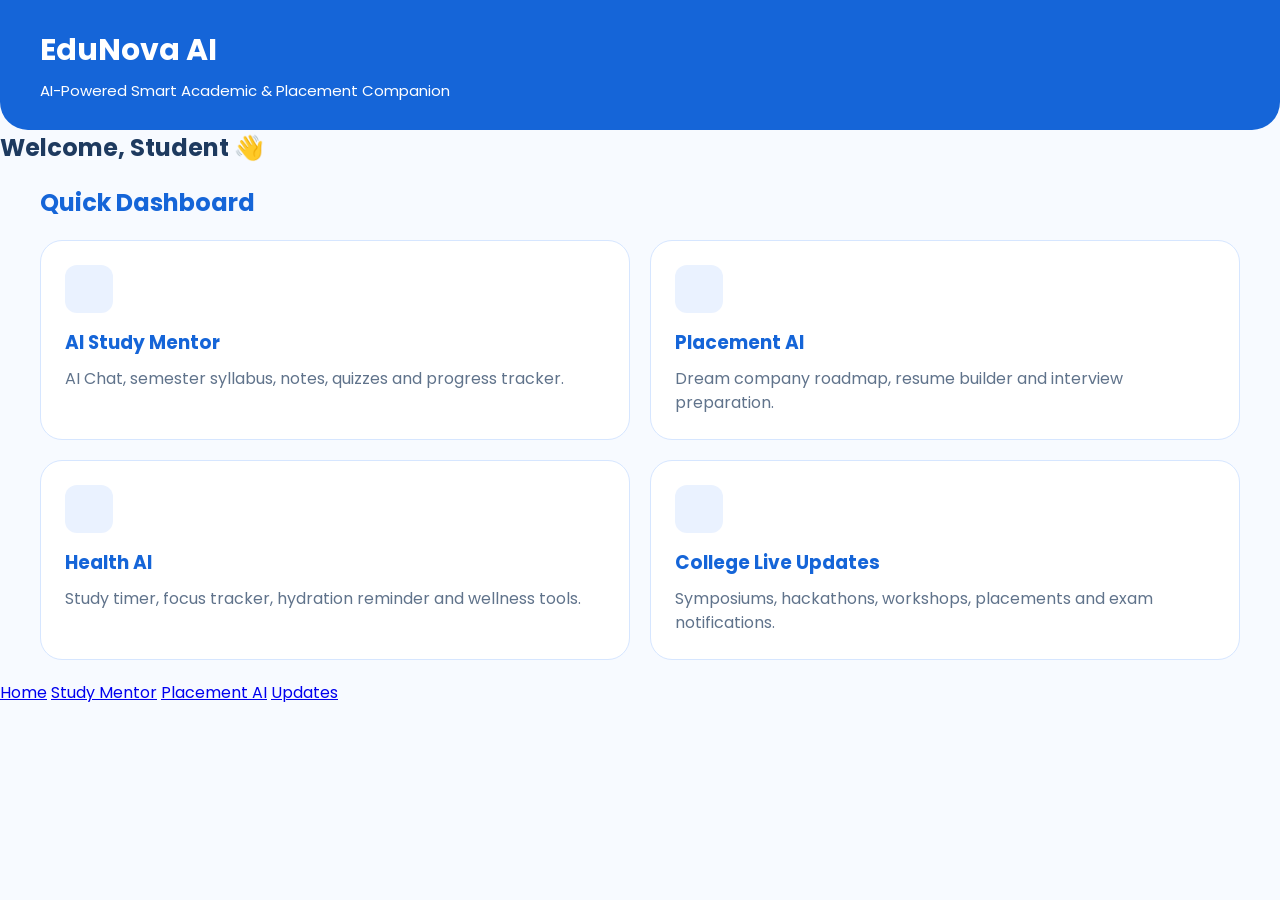
==== index.html @ f903f903 "Add files via upload" ====
<!DOCTYPE html>
<html lang="en">
<head>
    <meta charset="UTF-8">
    <meta name="viewport" content="width=device-width, initial-scale=1.0">
    <title>EduNova AI - Project Expo 2026</title>

    <link rel="stylesheet" href="style.css">
</head>

<body>

    <!-- Header -->

    <header class="header">

        <div class="logo">EduNova AI</div>

        <p>AI-Powered Smart Academic & Placement Companion</p>

    </header>

    <!-- Welcome -->

    <h2 id="welcomeName"></h2>

<script>
const name = localStorage.getItem("studentName") || "Student";
document.getElementById("welcomeName").innerHTML = "Welcome, " + name + " 👋";
</script>
    <!-- Dashboard -->

    <section class="dashboard">

        <h2>Quick Dashboard</h2>

        <div class="dashboard-grid">

            <!-- AI Study Mentor -->

            <a href="study.html" class="dashboard-card">

                <div class="card-icon"></div>

                <h3>AI Study Mentor</h3>

                <p>
                    AI Chat, semester syllabus, notes, quizzes and progress tracker.
                </p>

            </a>

            <!-- Placement AI -->

            <a href="placement.html" class="dashboard-card">

                <div class="card-icon"></div>

                <h3>Placement AI</h3>

                <p>
                    Dream company roadmap, resume builder and interview preparation.
                </p>

            </a>

            <!-- Health AI -->

            <a href="health.html" class="dashboard-card">

                <div class="card-icon"></div>

                <h3>Health AI</h3>

                <p>
                    Study timer, focus tracker, hydration reminder and wellness tools.
                </p>

            </a>

            <!-- College Updates -->

            <a href="updates.html" class="dashboard-card">

                <div class="card-icon"></div>

                <h3>College Live Updates</h3>

                <p>
                    Symposiums, hackathons, workshops, placements and exam notifications.
                </p>

            </a>

        </div>

    </section>

    <!-- Bottom Navigation -->

    <nav class="bottom-nav">

        <a href="index.html" class="active">Home</a>

        <a href="study.html">Study Mentor</a>

        <a href="placement.html">Placement AI</a>

        <a href="updates.html">Updates</a>

    </nav>

</body>
</html>
---- style.css ----
/* =====================================================
   EduNova AI - Project Expo 2026
   White + Light Blue Theme
===================================================== */

@import url('https://fonts.googleapis.com/css2?family=Poppins:wght@300;400;500;600;700&display=swap');

*{
    margin:0;
    padding:0;
    box-sizing:border-box;
    font-family:'Poppins',sans-serif;
}

body{
    background:#F7FAFF;
    color:#1E3A5F;
}

/* HEADER */

.header{
    background:#1565D8;
    color:white;
    padding:28px 40px;
    border-radius:0 0 28px 28px;
}

.logo{
    font-size:30px;
    font-weight:700;
}

.header p{
    margin-top:6px;
    font-size:15px;
}

/* WELCOME */

.welcome{
    padding:30px 40px 20px;
}

.welcome h1{
    color:#1565D8;
    font-size:30px;
    margin-bottom:8px;
}

.welcome p{
    color:#60738B;
}

/* SEARCH BOX */

.search-box{
    width:100%;
    padding:15px;
    border:1px solid #D6E6FF;
    border-radius:14px;
    margin-top:20px;
    outline:none;
    background:white;
}

.search-box:focus{
    border-color:#1565D8;
}

/* BUTTONS */

button{
    background:#1565D8;
    color:white;
    border:none;
    border-radius:12px;
    padding:12px 22px;
    cursor:pointer;
}

button:hover{
    background:#0B57D0;
}/* HOME DASHBOARD */

.dashboard{
    padding:20px 40px;
}

.dashboard h2{
    color:#1565D8;
    margin-bottom:20px;
}

.dashboard-grid{
    display:grid;
    grid-template-columns:repeat(2,1fr);
    gap:20px;
}

.dashboard-card{
    background:white;
    border:1px solid #D6E6FF;
    border-radius:22px;
    padding:24px;
    min-height:170px;
    transition:.3s;
    text-decoration:none;
    color:#1E3A5F;
}

.dashboard-card:hover{
    background:#F2F7FF;
    transform:translateY(-4px);
}

.card-icon{
    width:48px;
    height:48px;
    background:#EAF2FF;
    border-radius:12px;
    margin-bottom:15px;
}

.dashboard-card h3{
    color:#1565D8;
    margin-bottom:10px;
}

.dashboard-card p{
    color:#60738B;
    line-height:1.5;
}/* STUDY DASHBOARD */

.study-dashboard{
    display:grid;
    grid-template-columns:repeat(2,1fr);
    gap:20px;
    padding:20px 40px;
}

.study-card{
    background:#EAF2FF;
    border:1px solid #D6E6FF;
    border-radius:20px;
    padding:22px;
    min-height:180px;
}

.study-card h3{
    color:#1565D8;
    margin-bottom:12px;
}

.study-card p{
    color:#60738B;
    line-height:1.5;
}

/* Semester Subjects */

.mini-subjects{
    display:grid;
    grid-template-columns:repeat(2,1fr);
    gap:8px;
    margin-top:10px;
}

.mini-subjects span{
    background:white;
    border:1px solid #D6E6FF;
    border-radius:10px;
    padding:8px;
    color:#1565D8;
    font-size:12px;
    text-align:center;
}/* AI QUIZ */

.quiz-options{
    display:grid;
    grid-template-columns:repeat(2,1fr);
    gap:10px;
    margin:15px 0;
}

.quiz-btn{
    background:white;
    color:#1565D8;
    border:1px solid #D6E6FF;
}

/* PROGRESS */

.progress-bar{
    width:100%;
    height:10px;
    background:#DCEBFF;
    border-radius:20px;
    overflow:hidden;
    margin:12px 0;
}

.progress-fill{
    width:45%;
    height:100%;
    background:#1565D8;
}

/* AI CHAT */

.ai-chat-box{
    margin:20px 40px;
    background:white;
    border:1px solid #D6E6FF;
    border-radius:20px;
    padding:22px;
}

.chat-input{
    width:100%;
    padding:12px;
    border:1px solid #D6E6FF;
    border-radius:12px;
    margin:15px 0;
    outline:none;
}

.chat-response{
    margin-top:15px;
    background:#F7FAFF;
    border-left:4px solid #1565D8;
    padding:15px;
    border-radius:10px;
}/* PLACEMENT / HEALTH / UPDATES */

.placement-dashboard,
.health-dashboard{
    display:grid;
    grid-template-columns:repeat(2,1fr);
    gap:20px;
    padding:20px 40px;
}

.placement-dashboard-card,
.health-card{
    background:#EAF2FF;
    border:1px solid #D6E6FF;
    border-radius:20px;
    padding:22px;
    min-height:170px;
}

.updates-page{
    padding:20px 40px;
}

.update-card{
    background:#EAF2FF;
    border-left:5px solid #1565D8;
    border-radius:18px;
    padding:18px;
    margin-bottom:15px;
}

/* BACK BUTTON */

.back-home{
    display:flex;
    justify-content:center;
    margin:30px;
}

.back-dashboard-btn{
    background:#1565D8;
    color:white;
    text-decoration:none;
    padding:14px 28px;
    border-radius:12px;
    font-weight:600;
}

/* LOGIN PAGE */

.login-page{
    display:flex;
    justify-content:center;
    align-items:center;
    min-height:100vh;
}

.login-container{
    width:100%;
    max-width:460px;
    padding:20px;
}

.login-card{
    background:white;
    border:1px solid #D6E6FF;
    border-radius:24px;
    padding:28px;
    box-shadow:0 8px 20px rgba(21,101,216,.08);
}

.login-card input,
.login-card select{
    width:100%;
    padding:14px;
    border:1px solid #D6E6FF;
    border-radius:12px;
    margin-top:6px;
    margin-bottom:15px;
}

.login-btn{
    width:100%;
    padding:15px;
}/* MOBILE */

@media (max-width:768px){

.dashboard-grid,
.study-dashboard,
.placement-dashboard,
.health-dashboard,
.mini-subjects{
    grid-template-columns:1fr;
}

.dashboard,
.welcome,
.study-dashboard,
.ai-chat-box,
.placement-dashboard,
.health-dashboard,
.updates-page{
    padding:20px;
}

.header{
    padding:22px;
}

.logo{
    font-size:24px;
}

.welcome h1{
    font-size:24px;
}

}
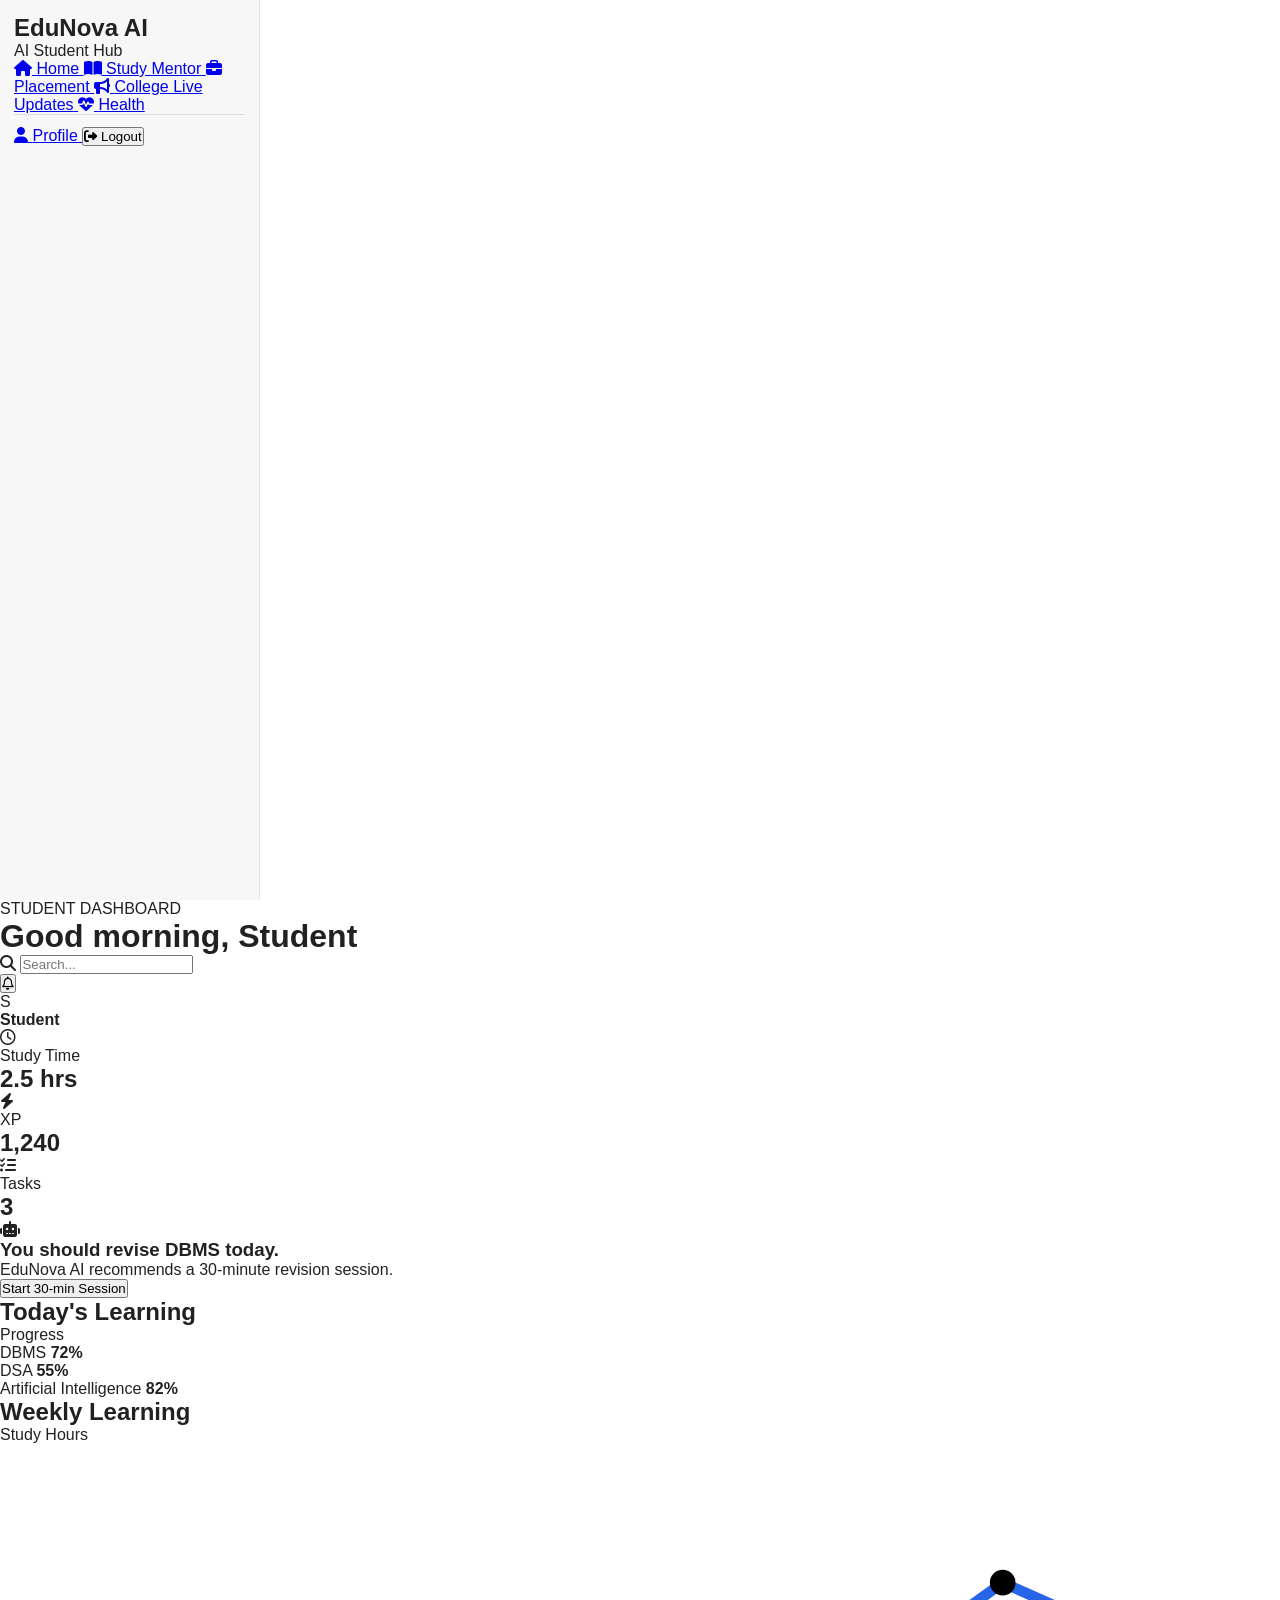
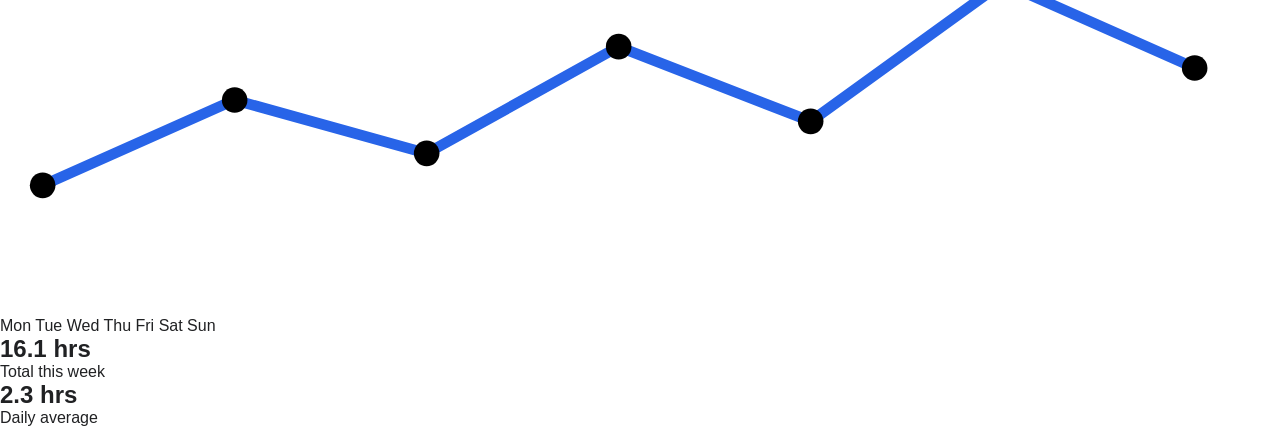
==== commit 854a8717: "Update EduNova AI project" ====
--- a/index.html
+++ b/index.html
@@ -1,114 +1,701 @@
 <!DOCTYPE html>
 <html lang="en">
+
 <head>
+
     <meta charset="UTF-8">
-    <meta name="viewport" content="width=device-width, initial-scale=1.0">
-    <title>EduNova AI - Project Expo 2026</title>
+
+    <meta name="viewport"
+          content="width=device-width, initial-scale=1.0">
+
+    <title>EduNova AI | Dashboard</title>
 
     <link rel="stylesheet" href="style.css">
+
+    <link rel="stylesheet"
+          href="https://cdnjs.cloudflare.com/ajax/libs/font-awesome/6.7.2/css/all.min.css">
+
 </head>
 
+
 <body>
 
-    <!-- Header -->
-
-    <header class="header">
-
-        <div class="logo">EduNova AI</div>
-
-        <p>AI-Powered Smart Academic & Placement Companion</p>
+
+<!-- =====================================================
+     SIDEBAR
+===================================================== -->
+
+<aside class="sidebar">
+
+
+    <div class="sidebar-logo">
+
+        <h2>EduNova AI</h2>
+
+        <p>AI Student Hub</p>
+
+    </div>
+
+
+    <nav class="sidebar-menu">
+
+
+        <a href="index.html"
+           class="sidebar-link active">
+
+            <i class="fas fa-house"></i>
+
+            <span>Home</span>
+
+        </a>
+
+
+        <a href="study.html"
+           class="sidebar-link">
+
+            <i class="fas fa-book-open"></i>
+
+            <span>Study Mentor</span>
+
+        </a>
+
+
+        <a href="placement.html"
+           class="sidebar-link">
+
+            <i class="fas fa-briefcase"></i>
+
+            <span>Placement</span>
+
+        </a>
+
+
+        <a href="updates.html"
+           class="sidebar-link">
+
+            <i class="fas fa-bullhorn"></i>
+
+            <span>College Live Updates</span>
+
+        </a>
+
+
+        <a href="health.html"
+           class="sidebar-link">
+
+            <i class="fas fa-heart-pulse"></i>
+
+            <span>Health</span>
+
+        </a>
+
+
+    </nav>
+
+
+    <div class="sidebar-bottom">
+
+
+        <a href="#"
+           class="sidebar-link">
+
+            <i class="fas fa-user"></i>
+
+            <span>Profile</span>
+
+        </a>
+
+
+        <button class="logout-button"
+                onclick="logoutStudent()">
+
+            <i class="fas fa-right-from-bracket"></i>
+
+            <span>Logout</span>
+
+        </button>
+
+
+    </div>
+
+
+</aside>
+
+
+
+<!-- =====================================================
+     MAIN CONTENT
+===================================================== -->
+
+<main class="main-content">
+
+
+    <!-- TOP HEADER -->
+
+    <header class="top-header">
+
+
+        <div class="welcome-area">
+
+            <p class="dashboard-label">
+                STUDENT DASHBOARD
+            </p>
+
+
+            <h1 id="greetingText">
+                Good afternoon,
+                <span id="studentNameDisplay">
+                    Student
+                </span>
+            </h1>
+
+        </div>
+
+
+
+        <div class="header-actions">
+
+
+            <div class="search-box">
+
+                <i class="fas fa-search"></i>
+
+                <input
+                    type="text"
+                    placeholder="Search..."
+                >
+
+            </div>
+
+
+            <button class="notification-button">
+
+                <i class="far fa-bell"></i>
+
+            </button>
+
+
+            <div class="profile-area">
+
+
+                <div class="profile-circle"
+                     id="profileInitial">
+
+                    J
+
+                </div>
+
+
+                <strong id="profileName">
+
+                    Student
+
+                </strong>
+
+
+            </div>
+
+
+        </div>
+
 
     </header>
 
-    <!-- Welcome -->
-
-    <h2 id="welcomeName"></h2>
+
+
+    <!-- =================================================
+         STAT CARDS
+    ================================================== -->
+
+    <section class="stats">
+
+
+        <div class="stat-card">
+
+
+            <div class="stat-icon">
+
+                <i class="far fa-clock"></i>
+
+            </div>
+
+
+            <p>
+                Study Time
+            </p>
+
+
+            <h2>
+                2.5 hrs
+            </h2>
+
+
+        </div>
+
+
+
+        <div class="stat-card">
+
+
+            <div class="stat-icon">
+
+                <i class="fas fa-bolt"></i>
+
+            </div>
+
+
+            <p>
+                XP
+            </p>
+
+
+            <h2>
+                1,240
+            </h2>
+
+
+        </div>
+
+
+
+        <div class="stat-card">
+
+
+            <div class="stat-icon">
+
+                <i class="fas fa-list-check"></i>
+
+            </div>
+
+
+            <p>
+                Tasks
+            </p>
+
+
+            <h2>
+                3
+            </h2>
+
+
+        </div>
+
+
+    </section>
+
+
+
+    <!-- =================================================
+         AI RECOMMENDATION
+    ================================================== -->
+
+    <section class="ai-card">
+
+
+        <div class="ai-message">
+
+
+            <div class="ai-icon">
+
+                <i class="fas fa-robot"></i>
+
+            </div>
+
+
+            <div>
+
+                <h3>
+                    You should revise DBMS today.
+                </h3>
+
+
+                <p>
+                    EduNova AI recommends a
+                    30-minute revision session.
+                </p>
+
+            </div>
+
+
+        </div>
+
+
+        <button class="start-button">
+
+            Start 30-min Session
+
+        </button>
+
+
+    </section>
+
+
+
+    <!-- =================================================
+         LEARNING SECTION
+    ================================================== -->
+
+    <section class="learning-grid">
+
+
+        <!-- TODAY'S LEARNING -->
+
+        <div class="learning-card">
+
+
+            <div class="card-title">
+
+                <h2>
+                    Today's Learning
+                </h2>
+
+
+                <span>
+                    Progress
+                </span>
+
+            </div>
+
+
+            <!-- DBMS -->
+
+            <div class="subject-row">
+
+
+                <div class="subject-header">
+
+                    <span>
+                        DBMS
+                    </span>
+
+                    <strong>
+                        72%
+                    </strong>
+
+                </div>
+
+
+                <div class="progress-bar">
+
+                    <div
+                        class="progress-fill"
+                        style="width:72%;">
+                    </div>
+
+                </div>
+
+
+            </div>
+
+
+
+            <!-- DSA -->
+
+            <div class="subject-row">
+
+
+                <div class="subject-header">
+
+                    <span>
+                        DSA
+                    </span>
+
+                    <strong>
+                        55%
+                    </strong>
+
+                </div>
+
+
+                <div class="progress-bar">
+
+                    <div
+                        class="progress-fill"
+                        style="width:55%;">
+                    </div>
+
+                </div>
+
+
+            </div>
+
+
+
+            <!-- AI -->
+
+            <div class="subject-row">
+
+
+                <div class="subject-header">
+
+                    <span>
+                        Artificial Intelligence
+                    </span>
+
+                    <strong>
+                        82%
+                    </strong>
+
+                </div>
+
+
+                <div class="progress-bar">
+
+                    <div
+                        class="progress-fill"
+                        style="width:82%;">
+                    </div>
+
+                </div>
+
+
+            </div>
+
+
+        </div>
+
+
+
+        <!-- =================================================
+             WEEKLY LEARNING
+        ================================================== -->
+
+        <div class="learning-card weekly-card">
+
+
+            <div class="card-title">
+
+                <h2>
+                    Weekly Learning
+                </h2>
+
+
+                <span>
+                    Study Hours
+                </span>
+
+            </div>
+
+
+
+            <div class="chart">
+
+
+                <div class="chart-lines">
+
+                    <span></span>
+
+                    <span></span>
+
+                    <span></span>
+
+                </div>
+
+
+                <svg
+                    viewBox="0 0 600 220"
+                    preserveAspectRatio="none"
+                    class="chart-svg">
+
+
+                    <polyline
+                        points="
+                        20,160
+                        110,120
+                        200,145
+                        290,95
+                        380,130
+                        470,65
+                        560,105
+                        "
+                        fill="none"
+                        stroke="#2864e8"
+                        stroke-width="5"
+                        stroke-linecap="round"
+                        stroke-linejoin="round">
+                    </polyline>
+
+
+                    <circle
+                        cx="20"
+                        cy="160"
+                        r="6">
+                    </circle>
+
+
+                    <circle
+                        cx="110"
+                        cy="120"
+                        r="6">
+                    </circle>
+
+
+                    <circle
+                        cx="200"
+                        cy="145"
+                        r="6">
+                    </circle>
+
+
+                    <circle
+                        cx="290"
+                        cy="95"
+                        r="6">
+                    </circle>
+
+
+                    <circle
+                        cx="380"
+                        cy="130"
+                        r="6">
+                    </circle>
+
+
+                    <circle
+                        cx="470"
+                        cy="65"
+                        r="6">
+                    </circle>
+
+
+                    <circle
+                        cx="560"
+                        cy="105"
+                        r="6">
+                    </circle>
+
+
+                </svg>
+
+
+                <div class="chart-days">
+
+                    <span>Mon</span>
+
+                    <span>Tue</span>
+
+                    <span>Wed</span>
+
+                    <span>Thu</span>
+
+                    <span>Fri</span>
+
+                    <span>Sat</span>
+
+                    <span>Sun</span>
+
+                </div>
+
+
+            </div>
+
+
+
+            <div class="weekly-summary">
+
+
+                <div>
+
+                    <h2>
+                        16.1 hrs
+                    </h2>
+
+                    <p>
+                        Total this week
+                    </p>
+
+                </div>
+
+
+                <div>
+
+                    <h2>
+                        2.3 hrs
+                    </h2>
+
+                    <p>
+                        Daily average
+                    </p>
+
+                </div>
+
+
+            </div>
+
+
+        </div>
+
+
+    </section>
+
+
+
+</main>
+
+
+
+<!-- =====================================================
+     JAVASCRIPT
+===================================================== -->
 
 <script>
-const name = localStorage.getItem("studentName") || "Student";
-document.getElementById("welcomeName").innerHTML = "Welcome, " + name + " 👋";
+
+    /* Get student information */
+
+    const studentName =
+        localStorage.getItem("studentName")
+        || "Student";
+
+
+    /* Greeting */
+
+    const hour =
+        new Date().getHours();
+
+
+    let greeting =
+        "Good morning,";
+
+
+    if (hour >= 12 && hour < 17) {
+
+        greeting =
+            "Good afternoon,";
+
+    }
+    else if (hour >= 17) {
+
+        greeting =
+            "Good evening,";
+
+    }
+
+
+    document.getElementById("greetingText").innerHTML =
+        greeting +
+        ' <span id="studentNameDisplay">' +
+        studentName +
+        '</span>';
+
+
+    /* Profile name */
+
+    document.getElementById("profileName").textContent =
+        studentName;
+
+
+    /* Profile initial */
+
+    document.getElementById("profileInitial").textContent =
+        studentName.charAt(0).toUpperCase();
+
+
 </script>
-    <!-- Dashboard -->
-
-    <section class="dashboard">
-
-        <h2>Quick Dashboard</h2>
-
-        <div class="dashboard-grid">
-
-            <!-- AI Study Mentor -->
-
-            <a href="study.html" class="dashboard-card">
-
-                <div class="card-icon"></div>
-
-                <h3>AI Study Mentor</h3>
-
-                <p>
-                    AI Chat, semester syllabus, notes, quizzes and progress tracker.
-                </p>
-
-            </a>
-
-            <!-- Placement AI -->
-
-            <a href="placement.html" class="dashboard-card">
-
-                <div class="card-icon"></div>
-
-                <h3>Placement AI</h3>
-
-                <p>
-                    Dream company roadmap, resume builder and interview preparation.
-                </p>
-
-            </a>
-
-            <!-- Health AI -->
-
-            <a href="health.html" class="dashboard-card">
-
-                <div class="card-icon"></div>
-
-                <h3>Health AI</h3>
-
-                <p>
-                    Study timer, focus tracker, hydration reminder and wellness tools.
-                </p>
-
-            </a>
-
-            <!-- College Updates -->
-
-            <a href="updates.html" class="dashboard-card">
-
-                <div class="card-icon"></div>
-
-                <h3>College Live Updates</h3>
-
-                <p>
-                    Symposiums, hackathons, workshops, placements and exam notifications.
-                </p>
-
-            </a>
-
-        </div>
-
-    </section>
-
-    <!-- Bottom Navigation -->
-
-    <nav class="bottom-nav">
-
-        <a href="index.html" class="active">Home</a>
-
-        <a href="study.html">Study Mentor</a>
-
-        <a href="placement.html">Placement AI</a>
-
-        <a href="updates.html">Updates</a>
-
-    </nav>
+
+
+<script src="script.js"></script>
+
 
 </body>
+
 </html>
--- a/style.css
+++ b/style.css
@@ -1,352 +1,1006 @@
-/* =====================================================
-   EduNova AI - Project Expo 2026
-   White + Light Blue Theme
-===================================================== */
-
-@import url('https://fonts.googleapis.com/css2?family=Poppins:wght@300;400;500;600;700&display=swap');
-
-*{
-    margin:0;
-    padding:0;
-    box-sizing:border-box;
-    font-family:'Poppins',sans-serif;
-}
-
-body{
-    background:#F7FAFF;
-    color:#1E3A5F;
-}
-
-/* HEADER */
-
-.header{
-    background:#1565D8;
-    color:white;
-    padding:28px 40px;
-    border-radius:0 0 28px 28px;
-}
-
-.logo{
-    font-size:30px;
-    font-weight:700;
-}
-
-.header p{
-    margin-top:6px;
-    font-size:15px;
-}
-
-/* WELCOME */
-
-.welcome{
-    padding:30px 40px 20px;
-}
-
-.welcome h1{
-    color:#1565D8;
-    font-size:30px;
-    margin-bottom:8px;
-}
-
-.welcome p{
-    color:#60738B;
-}
-
-/* SEARCH BOX */
-
-.search-box{
-    width:100%;
-    padding:15px;
-    border:1px solid #D6E6FF;
-    border-radius:14px;
-    margin-top:20px;
-    outline:none;
-    background:white;
-}
-
-.search-box:focus{
-    border-color:#1565D8;
-}
-
-/* BUTTONS */
-
-button{
-    background:#1565D8;
-    color:white;
-    border:none;
-    border-radius:12px;
-    padding:12px 22px;
-    cursor:pointer;
-}
-
-button:hover{
-    background:#0B57D0;
-}/* HOME DASHBOARD */
-
-.dashboard{
-    padding:20px 40px;
-}
-
-.dashboard h2{
-    color:#1565D8;
-    margin-bottom:20px;
-}
-
-.dashboard-grid{
-    display:grid;
-    grid-template-columns:repeat(2,1fr);
-    gap:20px;
-}
-
-.dashboard-card{
-    background:white;
-    border:1px solid #D6E6FF;
-    border-radius:22px;
-    padding:24px;
-    min-height:170px;
-    transition:.3s;
-    text-decoration:none;
-    color:#1E3A5F;
-}
-
-.dashboard-card:hover{
-    background:#F2F7FF;
-    transform:translateY(-4px);
-}
-
-.card-icon{
-    width:48px;
-    height:48px;
-    background:#EAF2FF;
-    border-radius:12px;
-    margin-bottom:15px;
-}
-
-.dashboard-card h3{
-    color:#1565D8;
-    margin-bottom:10px;
-}
-
-.dashboard-card p{
-    color:#60738B;
-    line-height:1.5;
-}/* STUDY DASHBOARD */
-
-.study-dashboard{
-    display:grid;
-    grid-template-columns:repeat(2,1fr);
-    gap:20px;
-    padding:20px 40px;
-}
-
-.study-card{
-    background:#EAF2FF;
-    border:1px solid #D6E6FF;
-    border-radius:20px;
-    padding:22px;
-    min-height:180px;
-}
-
-.study-card h3{
-    color:#1565D8;
-    margin-bottom:12px;
-}
-
-.study-card p{
-    color:#60738B;
-    line-height:1.5;
-}
-
-/* Semester Subjects */
-
-.mini-subjects{
-    display:grid;
-    grid-template-columns:repeat(2,1fr);
-    gap:8px;
-    margin-top:10px;
-}
-
-.mini-subjects span{
-    background:white;
-    border:1px solid #D6E6FF;
-    border-radius:10px;
-    padding:8px;
-    color:#1565D8;
-    font-size:12px;
-    text-align:center;
-}/* AI QUIZ */
-
-.quiz-options{
-    display:grid;
-    grid-template-columns:repeat(2,1fr);
-    gap:10px;
-    margin:15px 0;
-}
-
-.quiz-btn{
-    background:white;
-    color:#1565D8;
-    border:1px solid #D6E6FF;
-}
-
-/* PROGRESS */
-
-.progress-bar{
-    width:100%;
-    height:10px;
-    background:#DCEBFF;
-    border-radius:20px;
-    overflow:hidden;
-    margin:12px 0;
-}
-
-.progress-fill{
-    width:45%;
-    height:100%;
-    background:#1565D8;
-}
-
-/* AI CHAT */
-
-.ai-chat-box{
-    margin:20px 40px;
-    background:white;
-    border:1px solid #D6E6FF;
-    border-radius:20px;
-    padding:22px;
-}
-
-.chat-input{
-    width:100%;
-    padding:12px;
-    border:1px solid #D6E6FF;
-    border-radius:12px;
-    margin:15px 0;
-    outline:none;
-}
-
-.chat-response{
-    margin-top:15px;
-    background:#F7FAFF;
-    border-left:4px solid #1565D8;
-    padding:15px;
-    border-radius:10px;
-}/* PLACEMENT / HEALTH / UPDATES */
-
-.placement-dashboard,
-.health-dashboard{
-    display:grid;
-    grid-template-columns:repeat(2,1fr);
-    gap:20px;
-    padding:20px 40px;
-}
-
-.placement-dashboard-card,
-.health-card{
-    background:#EAF2FF;
-    border:1px solid #D6E6FF;
-    border-radius:20px;
-    padding:22px;
-    min-height:170px;
-}
-
-.updates-page{
-    padding:20px 40px;
-}
-
-.update-card{
-    background:#EAF2FF;
-    border-left:5px solid #1565D8;
-    border-radius:18px;
-    padding:18px;
-    margin-bottom:15px;
-}
-
-/* BACK BUTTON */
-
-.back-home{
-    display:flex;
-    justify-content:center;
-    margin:30px;
-}
-
-.back-dashboard-btn{
-    background:#1565D8;
-    color:white;
-    text-decoration:none;
-    padding:14px 28px;
-    border-radius:12px;
-    font-weight:600;
-}
-
-/* LOGIN PAGE */
-
-.login-page{
-    display:flex;
-    justify-content:center;
-    align-items:center;
-    min-height:100vh;
-}
-
-.login-container{
-    width:100%;
-    max-width:460px;
-    padding:20px;
-}
-
-.login-card{
-    background:white;
-    border:1px solid #D6E6FF;
-    border-radius:24px;
-    padding:28px;
-    box-shadow:0 8px 20px rgba(21,101,216,.08);
-}
-
-.login-card input,
-.login-card select{
-    width:100%;
-    padding:14px;
-    border:1px solid #D6E6FF;
-    border-radius:12px;
-    margin-top:6px;
-    margin-bottom:15px;
-}
-
-.login-btn{
-    width:100%;
-    padding:15px;
-}/* MOBILE */
-
-@media (max-width:768px){
-
-.dashboard-grid,
-.study-dashboard,
-.placement-dashboard,
-.health-dashboard,
-.mini-subjects{
-    grid-template-columns:1fr;
-}
-
-.dashboard,
-.welcome,
-.study-dashboard,
-.ai-chat-box,
-.placement-dashboard,
-.health-dashboard,
-.updates-page{
-    padding:20px;
-}
-
-.header{
-    padding:22px;
-}
-
-.logo{
-    font-size:24px;
-}
-
-.welcome h1{
-    font-size:24px;
-}
-
+/* =========================================================
+   EDUNOVA AI — PROFESSIONAL CHAT UI
+   Grey / Black Professional Theme
+========================================================= */
+
+* {
+    margin: 0;
+    padding: 0;
+    box-sizing: border-box;
+}
+
+body {
+    font-family: Arial, Helvetica, sans-serif;
+    background: #ffffff;
+    color: #202123;
+    height: 100vh;
+    overflow: hidden;
+}
+
+/* =========================================================
+   APP
+========================================================= */
+
+.app {
+    display: flex;
+    width: 100%;
+    height: 100vh;
+}
+
+/* =========================================================
+   SIDEBAR
+========================================================= */
+
+.sidebar {
+    width: 260px;
+    height: 100vh;
+
+    background: #f7f7f8;
+    border-right: 1px solid #e5e5e5;
+
+    display: flex;
+    flex-direction: column;
+
+    padding: 14px;
+}
+
+/* =========================================================
+   BRAND
+========================================================= */
+
+.brand {
+    display: flex;
+    align-items: center;
+    gap: 10px;
+
+    padding: 10px;
+    margin-bottom: 12px;
+}
+
+.brand-icon {
+    width: 38px;
+    height: 38px;
+
+    border-radius: 10px;
+
+    background: #202123;
+    color: #ffffff;
+
+    display: flex;
+    align-items: center;
+    justify-content: center;
+
+    font-size: 18px;
+    font-weight: 700;
+}
+
+.brand-text {
+    font-size: 18px;
+    font-weight: 700;
+    color: #202123;
+}
+
+.brand-subtitle {
+    margin-top: 2px;
+    font-size: 10px;
+    color: #777777;
+}
+
+/* =========================================================
+   NEW CHAT
+========================================================= */
+
+.new-chat {
+    width: 100%;
+
+    border: 1px solid #d9d9d9;
+    background: #ffffff;
+
+    border-radius: 9px;
+
+    padding: 11px;
+
+    cursor: pointer;
+
+    font-size: 14px;
+    color: #303030;
+
+    text-align: left;
+
+    display: flex;
+    align-items: center;
+
+    gap: 10px;
+
+    margin-bottom: 18px;
+
+    transition: 0.2s ease;
+}
+
+.new-chat:hover {
+    background: #eeeeee;
+}
+
+.new-chat svg {
+    width: 17px;
+    height: 17px;
+
+    stroke: currentColor;
+    stroke-width: 1.8;
+
+    fill: none;
+}
+
+/* =========================================================
+   HISTORY
+========================================================= */
+
+.sidebar-title {
+    font-size: 11px;
+    color: #888888;
+
+    padding: 8px 10px;
+
+    text-transform: uppercase;
+    letter-spacing: 0.5px;
+}
+
+.history {
+    flex: 1;
+    overflow-y: auto;
+}
+
+.history-item {
+    padding: 10px;
+
+    border-radius: 8px;
+
+    font-size: 13px;
+    color: #333333;
+
+    cursor: pointer;
+
+    white-space: nowrap;
+    overflow: hidden;
+    text-overflow: ellipsis;
+
+    transition: 0.2s ease;
+}
+
+.history-item:hover {
+    background: #e9e9e9;
+}
+
+/* =========================================================
+   SIDEBAR STATUS
+========================================================= */
+
+.sidebar-bottom {
+    border-top: 1px solid #dddddd;
+    padding-top: 12px;
+}
+
+.status {
+    display: flex;
+    align-items: center;
+
+    gap: 8px;
+
+    padding: 8px 10px;
+
+    font-size: 12px;
+    color: #555555;
+}
+
+.status-dot {
+    width: 8px;
+    height: 8px;
+
+    background: #aaaaaa;
+
+    border-radius: 50%;
+}
+
+.status-dot.online {
+    background: #4b5563;
+}
+
+.model-name {
+    padding: 5px 10px 10px;
+
+    font-size: 10px;
+    color: #999999;
+}
+
+/* =========================================================
+   MAIN
+========================================================= */
+
+.main {
+    flex: 1;
+
+    display: flex;
+    flex-direction: column;
+
+    min-width: 0;
+}
+
+/* =========================================================
+   TOP BAR
+========================================================= */
+
+.topbar {
+    height: 58px;
+
+    border-bottom: 1px solid #e5e5e5;
+
+    display: flex;
+    align-items: center;
+    justify-content: space-between;
+
+    padding: 0 22px;
+
+    background: #ffffff;
+}
+
+.top-title {
+    font-size: 15px;
+    font-weight: 600;
+    color: #202123;
+}
+
+.top-status {
+    display: flex;
+    align-items: center;
+    gap: 8px;
+}
+
+/* =========================================================
+   READY BADGE
+========================================================= */
+
+#aiBadge {
+    background: #f3f4f6;
+
+    color: #374151;
+
+    border: 1px solid #e5e7eb;
+
+    padding: 5px 10px;
+
+    border-radius: 20px;
+
+    font-size: 10px;
+    font-weight: 700;
+}
+
+/* =========================================================
+   CHAT AREA
+========================================================= */
+
+.chat-area {
+    flex: 1;
+
+    overflow-y: auto;
+
+    scroll-behavior: smooth;
+}
+
+/* =========================================================
+   WELCOME
+========================================================= */
+
+.welcome {
+    max-width: 800px;
+
+    margin: 0 auto;
+
+    padding: 90px 20px 30px;
+
+    text-align: center;
+}
+
+.welcome-icon {
+    width: 58px;
+    height: 58px;
+
+    margin: 0 auto 18px;
+
+    background: #202123;
+    color: #ffffff;
+
+    border-radius: 16px;
+
+    display: flex;
+    align-items: center;
+    justify-content: center;
+
+    font-size: 27px;
+}
+
+.welcome h1 {
+    font-size: 30px;
+
+    margin-bottom: 10px;
+
+    color: #202123;
+}
+
+.welcome p {
+    color: #777777;
+
+    font-size: 14px;
+
+    line-height: 1.6;
+}
+
+/* =========================================================
+   SUGGESTION CARDS
+========================================================= */
+
+.suggestions {
+    display: grid;
+
+    grid-template-columns: repeat(2, 1fr);
+
+    gap: 10px;
+
+    margin-top: 30px;
+}
+
+.suggestion {
+    background: #ffffff;
+
+    border: 1px solid #dddddd;
+
+    border-radius: 12px;
+
+    padding: 15px;
+
+    text-align: left;
+
+    cursor: pointer;
+
+    font-size: 13px;
+
+    color: #303030;
+
+    transition: 0.2s ease;
+}
+
+.suggestion:hover {
+    background: #f5f5f5;
+
+    border-color: #cfcfcf;
+
+    transform: translateY(-1px);
+}
+
+.suggestion strong {
+    display: block;
+
+    margin-bottom: 5px;
+
+    color: #303030;
+}
+
+.suggestion span {
+    color: #777777;
+}
+
+/* =========================================================
+   MESSAGES
+========================================================= */
+
+.messages {
+    width: 100%;
+}
+
+.message {
+    width: 100%;
+
+    padding: 22px 20px;
+}
+
+.message-inner {
+    max-width: 820px;
+
+    margin: 0 auto;
+
+    display: flex;
+
+    gap: 14px;
+}
+
+.message.user {
+    background: #ffffff;
+}
+
+.message.ai {
+    background: #f7f7f8;
+}
+
+/* =========================================================
+   AVATARS
+========================================================= */
+
+.avatar {
+    width: 32px;
+    height: 32px;
+
+    min-width: 32px;
+
+    border-radius: 8px;
+
+    display: flex;
+    align-items: center;
+    justify-content: center;
+
+    font-size: 14px;
+    font-weight: 700;
+}
+
+.user-avatar {
+    background: #e5e7eb;
+    color: #374151;
+}
+
+.ai-avatar {
+    background: #202123;
+    color: #ffffff;
+}
+
+/* =========================================================
+   MESSAGE CONTENT
+========================================================= */
+
+.message-content {
+    flex: 1;
+
+    min-width: 0;
+
+    font-size: 14px;
+
+    line-height: 1.7;
+
+    overflow-wrap: anywhere;
+}
+
+.message-name {
+    font-size: 12px;
+
+    font-weight: 700;
+
+    margin-bottom: 7px;
+
+    color: #303030;
+}
+
+/* =========================================================
+   AI ANSWER
+========================================================= */
+
+.ai-answer {
+    font-size: 14px;
+
+    line-height: 1.75;
+
+    color: #202123;
+}
+
+.ai-answer p {
+    margin: 8px 0;
+}
+
+.ai-answer strong {
+    font-weight: 700;
+}
+
+.ai-answer em {
+    font-style: italic;
+}
+
+.ai-answer h2,
+.ai-answer h3,
+.ai-answer h4 {
+    margin: 18px 0 8px;
+
+    line-height: 1.3;
+
+    color: #202123;
+}
+
+.ai-answer h2 {
+    font-size: 20px;
+}
+
+.ai-answer h3 {
+    font-size: 17px;
+}
+
+.ai-answer h4 {
+    font-size: 15px;
+}
+
+/* =========================================================
+   LISTS
+========================================================= */
+
+.ai-answer ul,
+.ai-answer ol {
+    margin: 8px 0 14px 24px;
+}
+
+.ai-answer li {
+    margin-bottom: 6px;
+
+    padding-left: 3px;
+}
+
+/* =========================================================
+   CODE
+========================================================= */
+
+.ai-answer code {
+    background: #e5e7eb;
+
+    color: #202123;
+
+    padding: 2px 6px;
+
+    border-radius: 5px;
+
+    font-family: Consolas, monospace;
+
+    font-size: 13px;
+}
+
+.ai-answer pre {
+    background: #202123;
+
+    color: #f9fafb;
+
+    padding: 15px;
+
+    border-radius: 9px;
+
+    overflow-x: auto;
+
+    margin: 12px 0;
+
+    line-height: 1.5;
+
+    font-family: Consolas, monospace;
+
+    font-size: 13px;
+
+    white-space: pre-wrap;
+}
+
+/* =========================================================
+   BLOCKQUOTE
+========================================================= */
+
+.ai-answer blockquote {
+    border-left: 3px solid #9ca3af;
+
+    padding-left: 12px;
+
+    margin: 10px 0;
+
+    color: #555555;
+}
+
+/* =========================================================
+   TABLE
+========================================================= */
+
+.ai-table-wrapper {
+    width: 100%;
+
+    overflow-x: auto;
+
+    margin: 14px 0;
+}
+
+.ai-table {
+    width: 100%;
+
+    border-collapse: collapse;
+
+    font-size: 13px;
+
+    background: #ffffff;
+}
+
+.ai-table th,
+.ai-table td {
+    border: 1px solid #d9d9d9;
+
+    padding: 9px 10px;
+
+    text-align: left;
+
+    vertical-align: top;
+}
+
+.ai-table th {
+    background: #f1f1f1;
+
+    color: #202123;
+
+    font-weight: 700;
+}
+
+.ai-table td {
+    background: #ffffff;
+}
+
+/* =========================================================
+   COMPOSER
+========================================================= */
+
+.composer-area {
+    padding: 12px 20px 18px;
+
+    background: #ffffff;
+}
+
+.composer {
+    max-width: 820px;
+
+    margin: 0 auto;
+
+    position: relative;
+
+    border: 1px solid #d9d9d9;
+
+    border-radius: 15px;
+
+    background: #ffffff;
+
+    box-shadow:
+        0 2px 10px rgba(0, 0, 0, 0.05);
+}
+
+/* =========================================================
+   INPUT ROW
+========================================================= */
+
+.input-row {
+    display: flex;
+
+    align-items: center;
+
+    padding: 10px;
+
+    gap: 7px;
+}
+
+#questionInput {
+    flex: 1;
+
+    border: none;
+
+    outline: none;
+
+    resize: none;
+
+    font-family: inherit;
+
+    font-size: 14px;
+
+    color: #202123;
+
+    padding: 8px;
+
+    min-height: 42px;
+
+    max-height: 130px;
+}
+
+#questionInput::placeholder {
+    color: #999999;
+}
+
+/* =========================================================
+   PROFESSIONAL ICON BUTTONS
+========================================================= */
+
+.icon-button {
+    width: 38px;
+    height: 38px;
+
+    border: none;
+
+    border-radius: 9px;
+
+    background: transparent;
+
+    cursor: pointer;
+
+    color: #4b5563;
+
+    display: flex;
+
+    align-items: center;
+
+    justify-content: center;
+
+    transition: 0.2s ease;
+}
+
+.icon-button:hover {
+    background: #f3f4f6;
+
+    color: #111827;
+}
+
+.icon-button svg {
+    width: 19px;
+    height: 19px;
+
+    stroke: currentColor;
+
+    stroke-width: 1.8;
+
+    fill: none;
+}
+
+/* =========================================================
+   SEND BUTTON
+========================================================= */
+
+.send-button {
+    width: 40px;
+    height: 40px;
+
+    border: none;
+
+    border-radius: 9px;
+
+    background: #374151;
+
+    color: #ffffff;
+
+    cursor: pointer;
+
+    display: flex;
+
+    align-items: center;
+
+    justify-content: center;
+
+    transition: 0.2s ease;
+}
+
+.send-button:hover {
+    background: #111827;
+}
+
+.send-button:disabled {
+    background: #aaaaaa;
+
+    cursor: not-allowed;
+}
+
+.send-button svg {
+    width: 18px;
+    height: 18px;
+
+    stroke: currentColor;
+
+    stroke-width: 2;
+
+    fill: none;
+}
+
+/* =========================================================
+   ATTACHMENT MENU
+========================================================= */
+
+.attach-menu {
+    position: absolute;
+
+    bottom: 58px;
+
+    left: 10px;
+
+    width: 210px;
+
+    background: #ffffff;
+
+    border: 1px solid #dedede;
+
+    border-radius: 12px;
+
+    box-shadow:
+        0 8px 25px rgba(0, 0, 0, 0.12);
+
+    padding: 6px;
+
+    display: none;
+
+    z-index: 100;
+}
+
+.attach-menu.show {
+    display: block;
+}
+
+.attach-option {
+    width: 100%;
+
+    border: none;
+
+    background: transparent;
+
+    display: flex;
+
+    align-items: center;
+
+    gap: 10px;
+
+    padding: 11px;
+
+    border-radius: 8px;
+
+    cursor: pointer;
+
+    color: #374151;
+
+    font-size: 13px;
+
+    text-align: left;
+
+    transition: 0.15s ease;
+}
+
+.attach-option:hover {
+    background: #f3f4f6;
+}
+
+.attach-option svg {
+    width: 18px;
+    height: 18px;
+
+    stroke: #4b5563;
+
+    stroke-width: 1.8;
+
+    fill: none;
+}
+
+/* =========================================================
+   FILE UPLOAD
+========================================================= */
+
+.file-input {
+    display: none;
+}
+
+.upload-name {
+    max-width: 820px;
+
+    margin: 0 auto 5px;
+
+    font-size: 11px;
+
+    color: #666666;
+
+    display: none;
+}
+
+/* =========================================================
+   COMPOSER FOOTER
+========================================================= */
+
+.composer-footer {
+    text-align: center;
+
+    font-size: 10px;
+
+    color: #999999;
+
+    padding-bottom: 9px;
+}
+
+/* =========================================================
+   TOAST
+========================================================= */
+
+.toast {
+    position: fixed;
+
+    bottom: 90px;
+
+    left: 50%;
+
+    transform: translateX(-50%);
+
+    background: #202123;
+
+    color: #ffffff;
+
+    padding: 10px 16px;
+
+    border-radius: 9px;
+
+    font-size: 12px;
+
+    display: none;
+
+    z-index: 1000;
+}
+
+/* =========================================================
+   SCROLLBAR
+========================================================= */
+
+::-webkit-scrollbar {
+    width: 7px;
+}
+
+::-webkit-scrollbar-track {
+    background: transparent;
+}
+
+::-webkit-scrollbar-thumb {
+    background: #d1d5db;
+
+    border-radius: 10px;
+}
+
+::-webkit-scrollbar-thumb:hover {
+    background: #9ca3af;
+}
+
+/* =========================================================
+   MOBILE
+========================================================= */
+
+@media (max-width: 700px) {
+
+    .sidebar {
+        display: none;
+    }
+
+    .topbar {
+        padding: 0 14px;
+    }
+
+    .welcome {
+        padding-top: 55px;
+    }
+
+    .welcome h1 {
+        font-size: 24px;
+    }
+
+    .suggestions {
+        grid-template-columns: 1fr;
+    }
+
+    .message {
+        padding: 18px 12px;
+    }
+
+    .composer-area {
+        padding: 8px 10px 12px;
+    }
+
+    .ai-table {
+        font-size: 12px;
+    }
+
+    .ai-table th,
+    .ai-table td {
+        padding: 7px;
+    }
+}
+.ai-meta {
+    margin-top: 12px;
+    font-size: 10px;
+    color: #999;
+    line-height: 1.4;
 }
